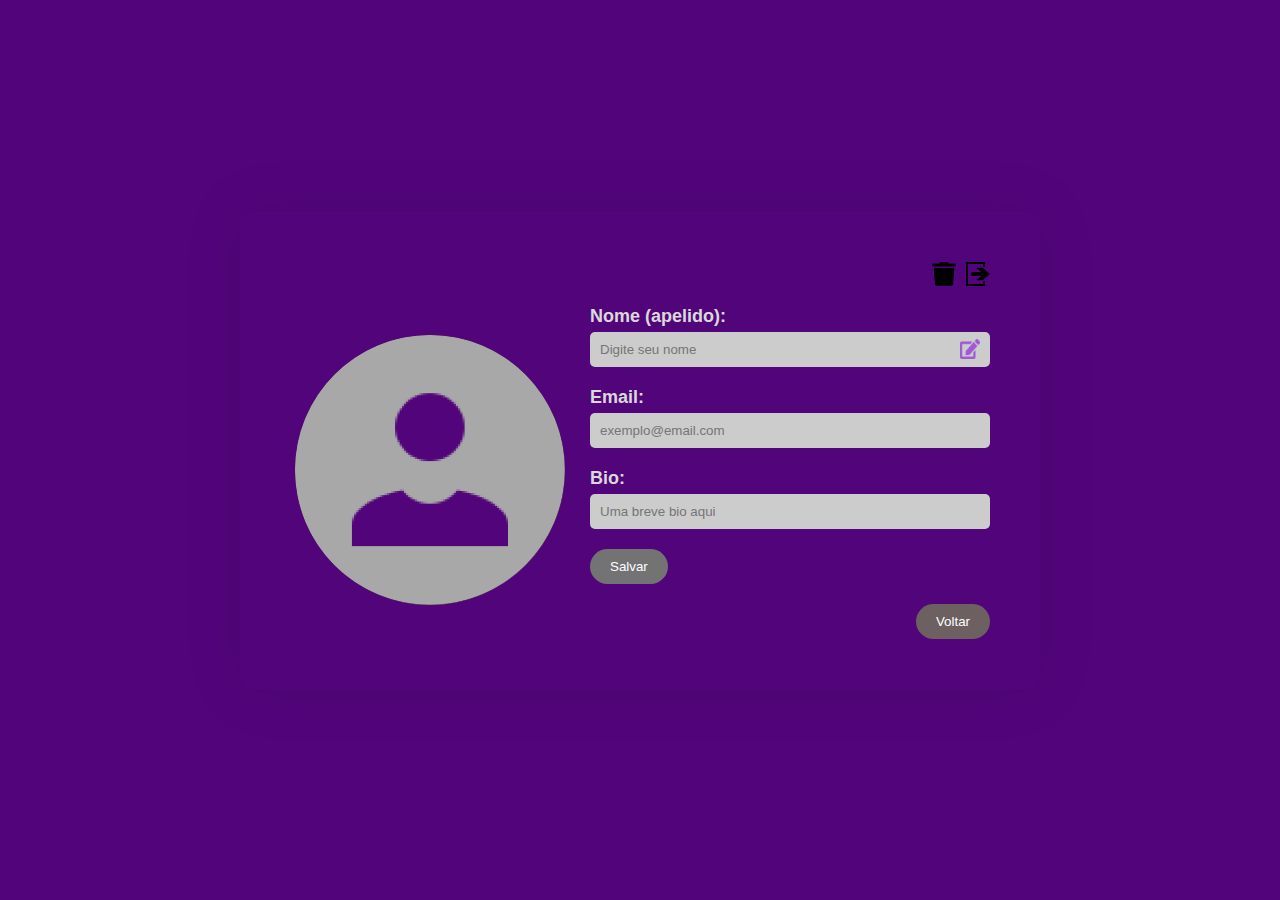
==== editar-perfilpart2/index.html @ 9cffd068 "save" ====
<!DOCTYPE html>
<html lang="en">
<head>
    <meta charset="UTF-8">
    <meta name="viewport" content="width=device-width, initial-scale=1.0">
    <title>Perfil</title>
    <link rel="stylesheet" href="css/style.css">
    <link href="https://fonts.cdnfonts.com/css/montserrat" rel="stylesheet">
</head>
<body>
    <div class="container">
        <div class="top-icons">
            <img src="img/🦆 icon _Trash_.png" alt="Trash Icon" class="top-icon">
            <img src="img/🦆 icon _door leave_.png" alt="Exit Icon" class="top-icon">
        </div>

        <div class="content">
            <div class="left-container">
                <div class="profile-picture">
                    <img src="img/Group 44.png" alt="User Icon">
                </div>
            </div>

            <div class="right-container">
                <form action="#" method="post">
                    <div class="info-container">
                        <div class="info">
                            <label for="name" class="info-text">Nome (apelido):</label>
                            <div class="input-wrapper">
                                <input type="text" id="name" name="name" class="input-text" placeholder="Digite seu nome">
                                <img class="edit-icon" src="img/🦆 icon _Edit_.png" alt="Edit Icon">
                            </div>
                        </div>
                        
                        <div class="info">
                            <label for="email" class="info-text">Email:</label>
                            <input type="email" id="email" name="email" class="input-text" placeholder="exemplo@email.com">
                        </div>
                        
                        <div class="info">
                            <label for="bio" class="info-text">Bio:</label>
                            <input type="text" id="bio" name="bio" class="input-text" placeholder="Uma breve bio aqui">
                        </div>                        
                    </div>

                    <button type="submit" class="cont-button">Salvar</button>
                </form>

                <button class="back-button">Voltar</button>
            </div>
        </div>
    </div>
</body>
</html>
---- editar-perfilpart2/css/style.css ----
@import url('https://fonts.cdnfonts.com/css/montserrat');

* {
    margin: 0;
    padding: 0;
    box-sizing: border-box;
}

body {
    font-family: 'Montserrat', sans-serif;
    font-weight: 600;
    background-color: #52057B; 
    color: #D9D9D9;; 
    display: flex;
    justify-content: center;
    align-items: center;
    height: 100vh;
}

.container {
    display: flex;
    flex-direction: column;
    background-color: #52057B;
    border-radius: 10px;
    padding: 50px;
    width: 800px;
    box-shadow: 0 0 60px rgba(0, 0, 0, 0.1);
    position: relative;
}

.top-icons {
    display: flex;
    justify-content: flex-end;
    gap: 10px;
}

.top-icon {
    width: 24px;
    height: 24px;
    cursor: pointer;
}

.content {
    display: flex;
    margin-top: 20px;
}

.left-container {
    display: flex;
    justify-content: center;
    align-items: center;
    width: 40%;
}

.profile-picture img {
    background-color: #6C6060;
    border-radius: 50%;
    width: 270px;
    height: 270px;
    
}

.right-container {
    display: flex;
    flex-direction: column;
    justify-content: space-between;
    width: 60%;
    padding-left: 20px;
}

.info-container {
    display: flex;
    flex-direction: column;
    gap: 20px;
}



.info-text {
    font-family: 'Montserrat', sans-serif;
    font-size: 18px;
    margin-bottom: 5px;
}

.info {
    display: flex;
    flex-direction: column;
    align-items: flex-start;
    width: 100%;
}

.input-wrapper {
    display: flex;
    align-items: center;
    width: 100%;
    max-width: 400px; 
}

.input-text {
    background-color: #ccc;
    color: #fff;
    padding: 10px;
    border-radius: 5px;
    width: 100%; 
    border: none;
    font-family: 'Montserrat', sans-serif;
    box-sizing: border-box; 
}

.edit-icon {
    width: 20px;
    height: 20px;
    cursor: pointer;
    margin-left: -30px; 
}

.back-button,
.cont-button {
    padding: 10px 20px;
    border: none;
    border-radius: 20px;
    cursor: pointer;
    align-self: flex-end;
    margin-top: 20px;
}

.back-button {
    background-color: #6C6060; 
    color: #fff;
    border: none;
    padding: 10px 20px;
    cursor: pointer;
    transition: all 0.3s ease-in-out;
 }
 
 .back-button:hover {
    background-color: #4D4D4D;
    box-shadow: 0 4px 15px rgba(0, 0, 0, 0.3);
    transform: scale(1.05);
 }
 
 .cont-button {
    background-color: #737373;
    color: #fff;
    border: none;
    padding: 10px 20px;
    cursor: pointer;
    transition: all 0.3s ease-in-out;
 }
 
 .cont-button:hover {
    background-color: #595959;
    box-shadow: 0 4px 15px rgba(0, 0, 0, 0.3);
    transform: scale(1.05);
 }
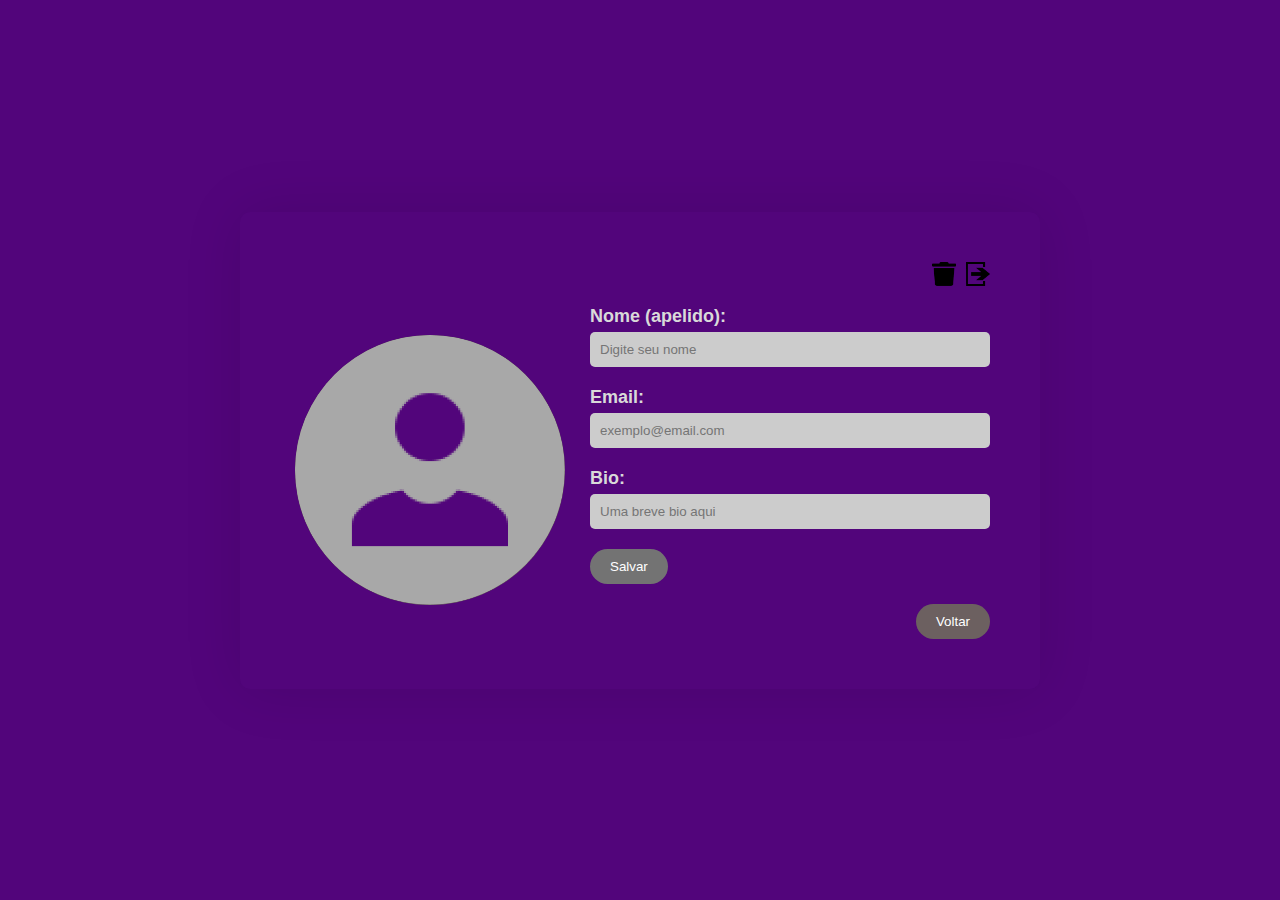
==== commit 6f084f9a: "save" ====
--- a/editar-perfilpart2/index.html
+++ b/editar-perfilpart2/index.html
@@ -6,18 +6,19 @@
     <title>Perfil</title>
     <link rel="stylesheet" href="css/style.css">
     <link href="https://fonts.cdnfonts.com/css/montserrat" rel="stylesheet">
+    <script defer src="script.js"></script> 
 </head>
 <body>
     <div class="container">
         <div class="top-icons">
-            <img src="img/🦆 icon _Trash_.png" alt="Trash Icon" class="top-icon">
-            <img src="img/🦆 icon _door leave_.png" alt="Exit Icon" class="top-icon">
+            <img src="img/🦆 icon _Trash_.png" alt="Trash Icon" class="top-icon" id="trash-button">
+            <img src="img/🦆 icon _door leave_.png" alt="Exit Icon" class="top-icon" id="sairconta">
         </div>
 
         <div class="content">
             <div class="left-container">
                 <div class="profile-picture">
-                    <img src="img/Group 44.png" alt="User Icon">
+                    <img src="img/Group 44.png" alt="User Icon" id="edicao">
                 </div>
             </div>
 
@@ -28,7 +29,7 @@
                             <label for="name" class="info-text">Nome (apelido):</label>
                             <div class="input-wrapper">
                                 <input type="text" id="name" name="name" class="input-text" placeholder="Digite seu nome">
-                                <img class="edit-icon" src="img/🦆 icon _Edit_.png" alt="Edit Icon">
+                                
                             </div>
                         </div>
                         
@@ -43,7 +44,7 @@
                         </div>                        
                     </div>
 
-                    <button type="submit" class="cont-button">Salvar</button>
+                    <button type="button" id="cont-button" class="cont-button">Salvar</button> 
                 </form>
 
                 <button class="back-button">Voltar</button>
--- a/editar-perfilpart2/css/style.css
+++ b/editar-perfilpart2/css/style.css
@@ -10,7 +10,7 @@
     font-family: 'Montserrat', sans-serif;
     font-weight: 600;
     background-color: #52057B; 
-    color: #D9D9D9;; 
+    color: #D9D9D9; 
     display: flex;
     justify-content: center;
     align-items: center;
@@ -23,7 +23,8 @@
     background-color: #52057B;
     border-radius: 10px;
     padding: 50px;
-    width: 800px;
+    width: 90%; 
+    max-width: 800px; 
     box-shadow: 0 0 60px rgba(0, 0, 0, 0.1);
     position: relative;
 }
@@ -53,11 +54,10 @@
 }
 
 .profile-picture img {
-    background-color: #6C6060;
+    background-color: #6C6060; 
     border-radius: 50%;
     width: 270px;
     height: 270px;
-    
 }
 
 .right-container {
@@ -73,8 +73,6 @@
     flex-direction: column;
     gap: 20px;
 }
-
-
 
 .info-text {
     font-family: 'Montserrat', sans-serif;
@@ -127,30 +125,47 @@
 .back-button {
     background-color: #6C6060; 
     color: #fff;
-    border: none;
-    padding: 10px 20px;
-    cursor: pointer;
     transition: all 0.3s ease-in-out;
- }
- 
- .back-button:hover {
+}
+
+.back-button:hover {
     background-color: #4D4D4D;
     box-shadow: 0 4px 15px rgba(0, 0, 0, 0.3);
     transform: scale(1.05);
- }
- 
- .cont-button {
+}
+
+.cont-button {
     background-color: #737373;
     color: #fff;
-    border: none;
-    padding: 10px 20px;
-    cursor: pointer;
     transition: all 0.3s ease-in-out;
- }
- 
- .cont-button:hover {
+}
+
+.cont-button:hover {
     background-color: #595959;
     box-shadow: 0 4px 15px rgba(0, 0, 0, 0.3);
     transform: scale(1.05);
- }
- +}
+@media (max-width: 768px) {
+    .container {
+        padding: 20px;
+    }
+
+    .content {
+        flex-direction: column;
+        align-items: center;
+    }
+
+    .left-container {
+        width: 100%;
+        margin-bottom: 20px;
+    }
+
+    .right-container {
+        width: 100%;
+        padding-left: 0;
+    }
+
+    .input-wrapper {
+        max-width: 100%; 
+    }
+}
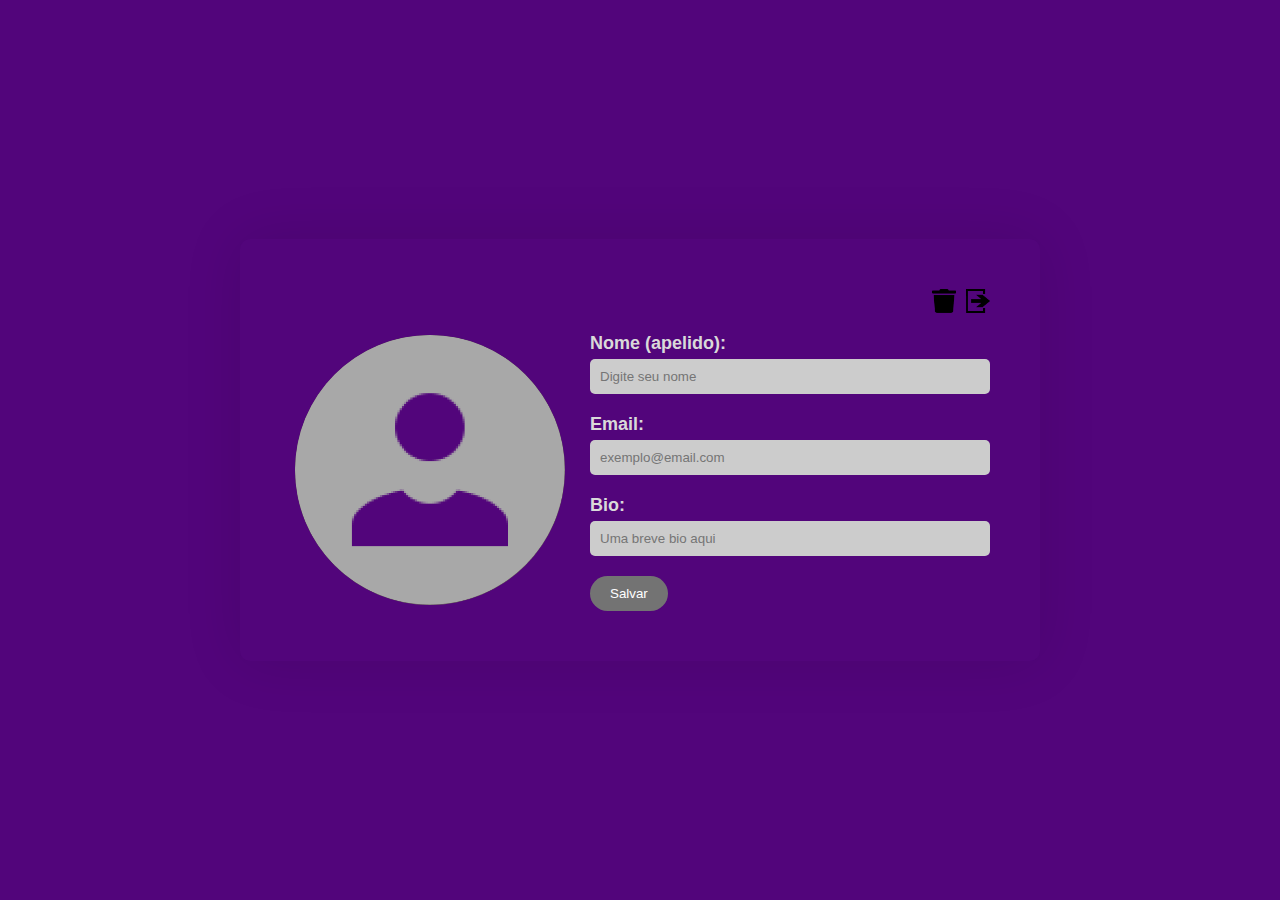
==== commit 3bc252b2: "save" ====
--- a/editar-perfilpart2/index.html
+++ b/editar-perfilpart2/index.html
@@ -23,31 +23,28 @@
             </div>
 
             <div class="right-container">
-                <form action="#" method="post">
-                    <div class="info-container">
-                        <div class="info">
-                            <label for="name" class="info-text">Nome (apelido):</label>
-                            <div class="input-wrapper">
-                                <input type="text" id="name" name="name" class="input-text" placeholder="Digite seu nome">
-                                
-                            </div>
+                <form id="profile-form" action="#" method="post">
+                <div class="info-container">
+                    <div class="info">
+                        <label for="name" class="info-text">Nome (apelido):</label>
+                        <div class="input-wrapper">
+                            <input type="text" id="name" name="name" class="input-text" placeholder="Digite seu nome">
                         </div>
-                        
-                        <div class="info">
-                            <label for="email" class="info-text">Email:</label>
-                            <input type="email" id="email" name="email" class="input-text" placeholder="exemplo@email.com">
-                        </div>
-                        
-                        <div class="info">
-                            <label for="bio" class="info-text">Bio:</label>
-                            <input type="text" id="bio" name="bio" class="input-text" placeholder="Uma breve bio aqui">
-                        </div>                        
                     </div>
-
-                    <button type="button" id="cont-button" class="cont-button">Salvar</button> 
-                </form>
-
-                <button class="back-button">Voltar</button>
+                    
+                    <div class="info">
+                        <label for="email" class="info-text">Email:</label>
+                        <input type="email" id="email" name="email" class="input-text" placeholder="exemplo@email.com">
+                    </div>
+                    
+                    <div class="info">
+                        <label for="bio" class="info-text">Bio:</label>
+                        <input type="text" id="bio" name="bio" class="input-text" placeholder="Uma breve bio aqui">
+                    </div>                        
+                </div>
+            
+                <button type="button" id="cont-button" class="cont-button">Salvar</button> 
+            </form>
             </div>
         </div>
     </div>
